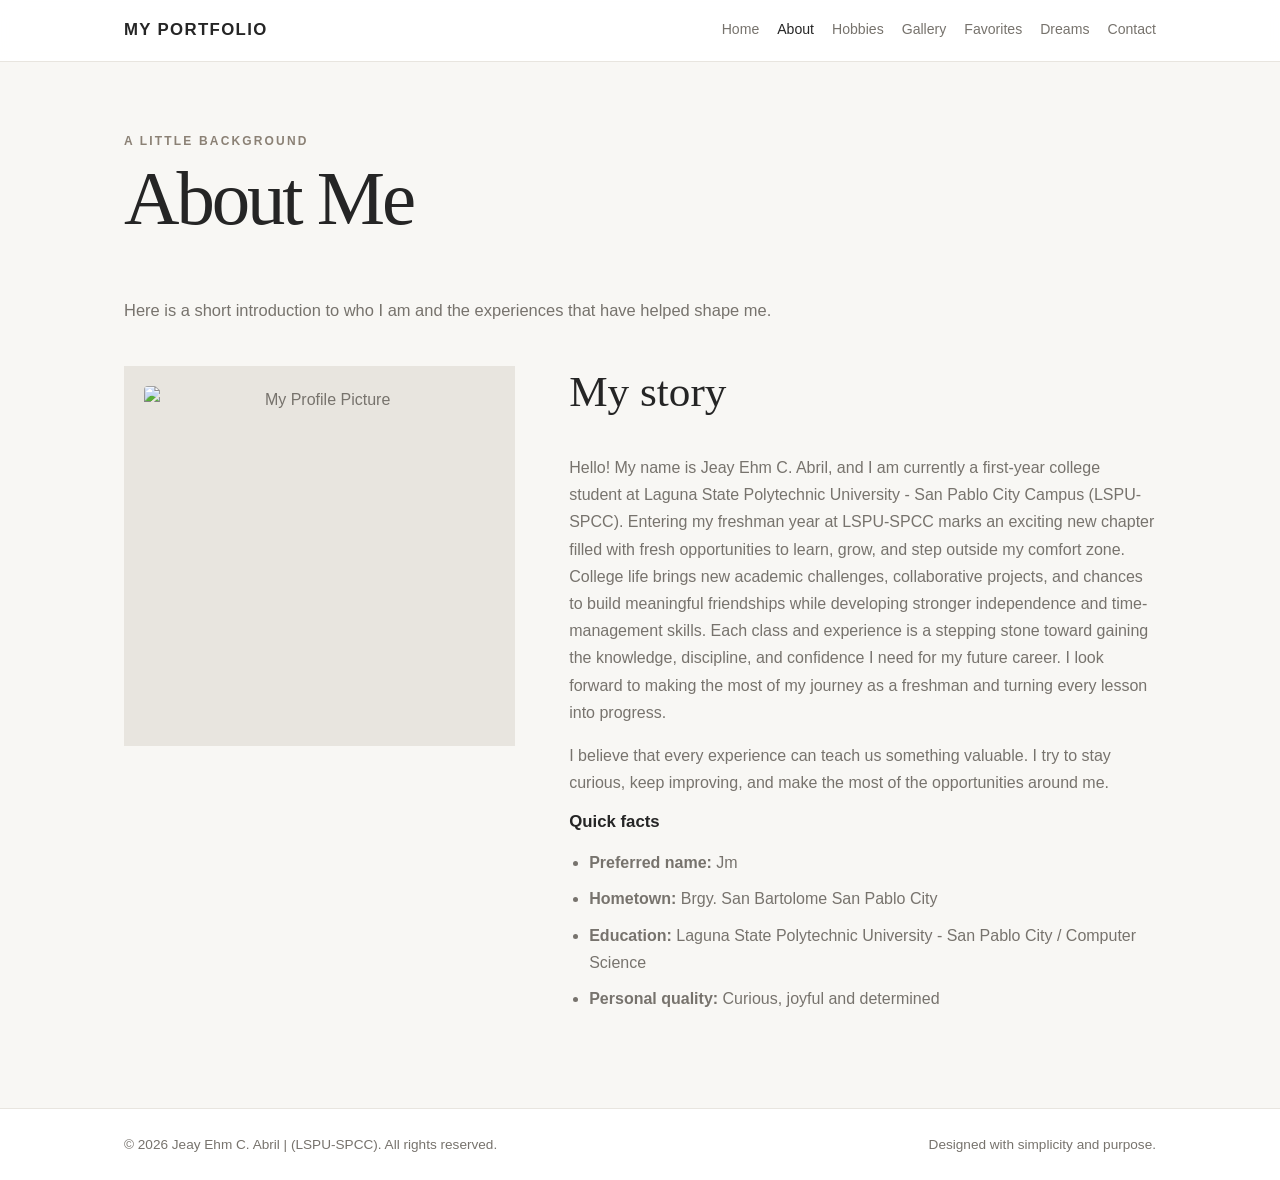
==== about.html @ 5f479e2b "Add files via upload" ====
<!DOCTYPE html>
<html lang="en">
<head>
  <meta charset="UTF-8">
  <meta name="viewport" content="width=device-width, initial-scale=1.0">
  <meta name="description" content="A minimalist personal website and digital portfolio.">
  <title>About Me | My Personal Website</title>
  <link rel="stylesheet" href="css/style.css">
</head>
<body>
  <header class="site-header">
    <div class="nav-wrap">
      <a class="logo" href="index.html">MY PORTFOLIO</a>

      <nav aria-label="Main navigation">
        <a href="index.html">Home</a>
        <a href="about.html" class="active">About</a>
        <a href="hobbies.html">Hobbies</a>
        <a href="gallery.html">Gallery</a>
        <a href="favorites.html">Favorites</a>
        <a href="dreams.html">Dreams</a>
        <a href="contact.html">Contact</a>
      </nav>
    </div>
  </header>

  <main>
    <header class="page-heading">
      <span class="eyebrow">A little background</span>
      <h1>About Me</h1>
      <p>Here is a short introduction to who I am and the experiences that have helped shape me.</p>
    </header>

    <section class="split">

      <div class="profile-placeholder">
        <img
          src="c:\Users\SDO-SANPABLO-155\Downloads\profile.jpg.jfif"
          alt="My Profile Picture"
          class="profile-picture"
        >
      </div>

      <div>
        <h2>My story</h2>

        <p>
          Hello! My name is Jeay Ehm C. Abril, and I am currently a first-year college student at Laguna State Polytechnic University - San Pablo City Campus (LSPU-SPCC).

Entering my freshman year at LSPU-SPCC marks an exciting new chapter filled with fresh opportunities to learn, grow, and step outside my comfort zone. College life brings new academic challenges, collaborative projects, and chances to build meaningful friendships while developing stronger independence and time-management skills. Each class and experience is a stepping stone toward gaining the knowledge, discipline, and confidence I need for my future career. I look forward to making the most of my journey as a freshman and turning every lesson into progress.
        </p>

        <p>
          I believe that every experience can teach us
          something valuable. I try to stay curious,
          keep improving, and make the most of the
          opportunities around me.
        </p>

        <h3>Quick facts</h3>

        <ul class="info-list">
          <li><strong>Preferred name:</strong> Jm</li>
          <li><strong>Hometown:</strong> Brgy. San Bartolome San Pablo City</li>
          <li><strong>Education:</strong> Laguna State Polytechnic University - San Pablo City / Computer Science</li>
          <li><strong>Personal quality:</strong> Curious, joyful and determined</li>
        </ul>
      </div>

    </section>
  </main>

  <footer class="site-footer">
    <div class="footer-wrap">
      <span>© 2026 Jeay Ehm C. Abril | (LSPU-SPCC). All rights reserved.</span>
      <span>Designed with simplicity and purpose.</span>
    </div>
  </footer>
</body>
</html>
---- css/style.css ----
/* Minimalist and Clean Personal Website */
:root {
  --bg: #f8f7f4;
  --surface: #ffffff;
  --text: #252525;
  --muted: #77736d;
  --line: #e8e5df;
  --accent: #8b8175;
  --max-width: 1080px;
}
* { box-sizing: border-box; }
html { scroll-behavior: smooth; }
body {
  margin: 0;
  background: var(--bg);
  color: var(--text);
  font-family: Arial, Helvetica, sans-serif;
  line-height: 1.7;
}
a { color: inherit; text-decoration: none; }
a:hover { color: var(--accent); }
.site-header {
  background: rgba(255,255,255,.92);
  border-bottom: 1px solid var(--line);
  position: sticky;
  top: 0;
  z-index: 10;
  backdrop-filter: blur(10px);
}
.nav-wrap {
  max-width: var(--max-width);
  margin: auto;
  padding: 16px 24px;
  display: flex;
  align-items: center;
  justify-content: space-between;
  gap: 20px;
}
.logo { font-size: 1.05rem; font-weight: 700; letter-spacing: .08em; }
nav { display: flex; flex-wrap: wrap; gap: 18px; }
nav a { color: var(--muted); font-size: .88rem; transition: color .2s; }
nav a:hover, nav a.active { color: var(--text); }
main { max-width: var(--max-width); margin: auto; padding: 64px 24px 80px; min-height: 75vh; }
.eyebrow {
  color: var(--accent); text-transform: uppercase; letter-spacing: .18em;
  font-size: .75rem; font-weight: 700;
}
h1, h2, h3 { line-height: 1.2; margin-top: 0; }
h1 { font-family: Georgia, 'Times New Roman', serif; font-size: clamp(2.5rem, 6vw, 4.8rem); font-weight: 400; letter-spacing: -.04em; }
h2 { font-family: Georgia, 'Times New Roman', serif; font-size: clamp(1.8rem, 4vw, 2.7rem); font-weight: 400; }
h3 { font-size: 1.05rem; }
p { color: var(--muted); }
.hero {
  min-height: 470px; display: grid; grid-template-columns: 1.15fr .85fr;
  align-items: center; gap: 56px;
}
.hero-copy p { max-width: 570px; font-size: 1.05rem; }
.hero-image {
  width: 100%; min-height: 340px; object-fit: cover; border-radius: 4px;
  background: var(--line);
}
.button {
  display: inline-block; margin-top: 16px; padding: 11px 21px;
  border: 1px solid var(--text); border-radius: 2px;
  font-size: .9rem; transition: all .2s;
}
.button:hover { background: var(--text); color: white; }
.page-heading { max-width: 700px; margin-bottom: 42px; }
.page-heading p { font-size: 1.03rem; }
.grid { display: grid; grid-template-columns: repeat(3, 1fr); gap: 22px; }
.card {
  background: var(--surface); border: 1px solid var(--line); padding: 24px;
  border-radius: 4px;
}
.card img { width: 100%; height: 190px; object-fit: cover; margin-bottom: 16px; }
.card p { margin-bottom: 0; }
.split { display: grid; grid-template-columns: .8fr 1.2fr; gap: 54px; align-items: start; }
.profile-placeholder {
  min-height: 340px; background: var(--line); display: grid; place-items: center;
  color: var(--muted); text-align: center; padding: 20px;
}
.info-list { padding-left: 20px; color: var(--muted); }
.info-list li { margin: 9px 0; }
.gallery { display: grid; grid-template-columns: repeat(3, 1fr); gap: 16px; }
.gallery figure { margin: 0; background: white; padding: 10px; border: 1px solid var(--line); }
.gallery img { width: 100%; height: 220px; object-fit: cover; display: block; }
figcaption { padding: 10px 3px 2px; color: var(--muted); font-size: .85rem; }
form { max-width: 650px; background: white; border: 1px solid var(--line); padding: 28px; }
label { display: block; margin: 14px 0 6px; font-size: .9rem; }
input, textarea {
  width: 100%; padding: 12px; border: 1px solid var(--line);
  border-radius: 2px; font: inherit; background: #fff;
}
textarea { min-height: 140px; resize: vertical; }
button {
  margin-top: 18px; padding: 12px 22px; border: 1px solid var(--text);
  background: var(--text); color: white; cursor: pointer; font: inherit;
}
button:hover { background: var(--accent); border-color: var(--accent); }
.note { font-size: .85rem; color: var(--muted); }
.site-footer { border-top: 1px solid var(--line); background: white; }
.footer-wrap {
  max-width: var(--max-width); margin: auto; padding: 24px;
  display: flex; justify-content: space-between; gap: 16px; flex-wrap: wrap;
  color: var(--muted); font-size: .85rem;
}
@media (max-width: 760px) {
  .nav-wrap { align-items: flex-start; flex-direction: column; }
  nav { gap: 10px 16px; }
  main { padding-top: 42px; }
  .hero, .split { grid-template-columns: 1fr; gap: 28px; }
  .hero { min-height: auto; }
  .hero-image { min-height: 260px; }
  .grid, .gallery { grid-template-columns: repeat(2, 1fr); }
}
@media (max-width: 480px) {
  .grid, .gallery { grid-template-columns: 1fr; }
  .gallery img { height: 240px; }
  form { padding: 18px; }
}
.profile-picture {
    width: 100%;
    height: 340px;
    object-fit: cover;
    border-radius: 4px;
    display: block;
}
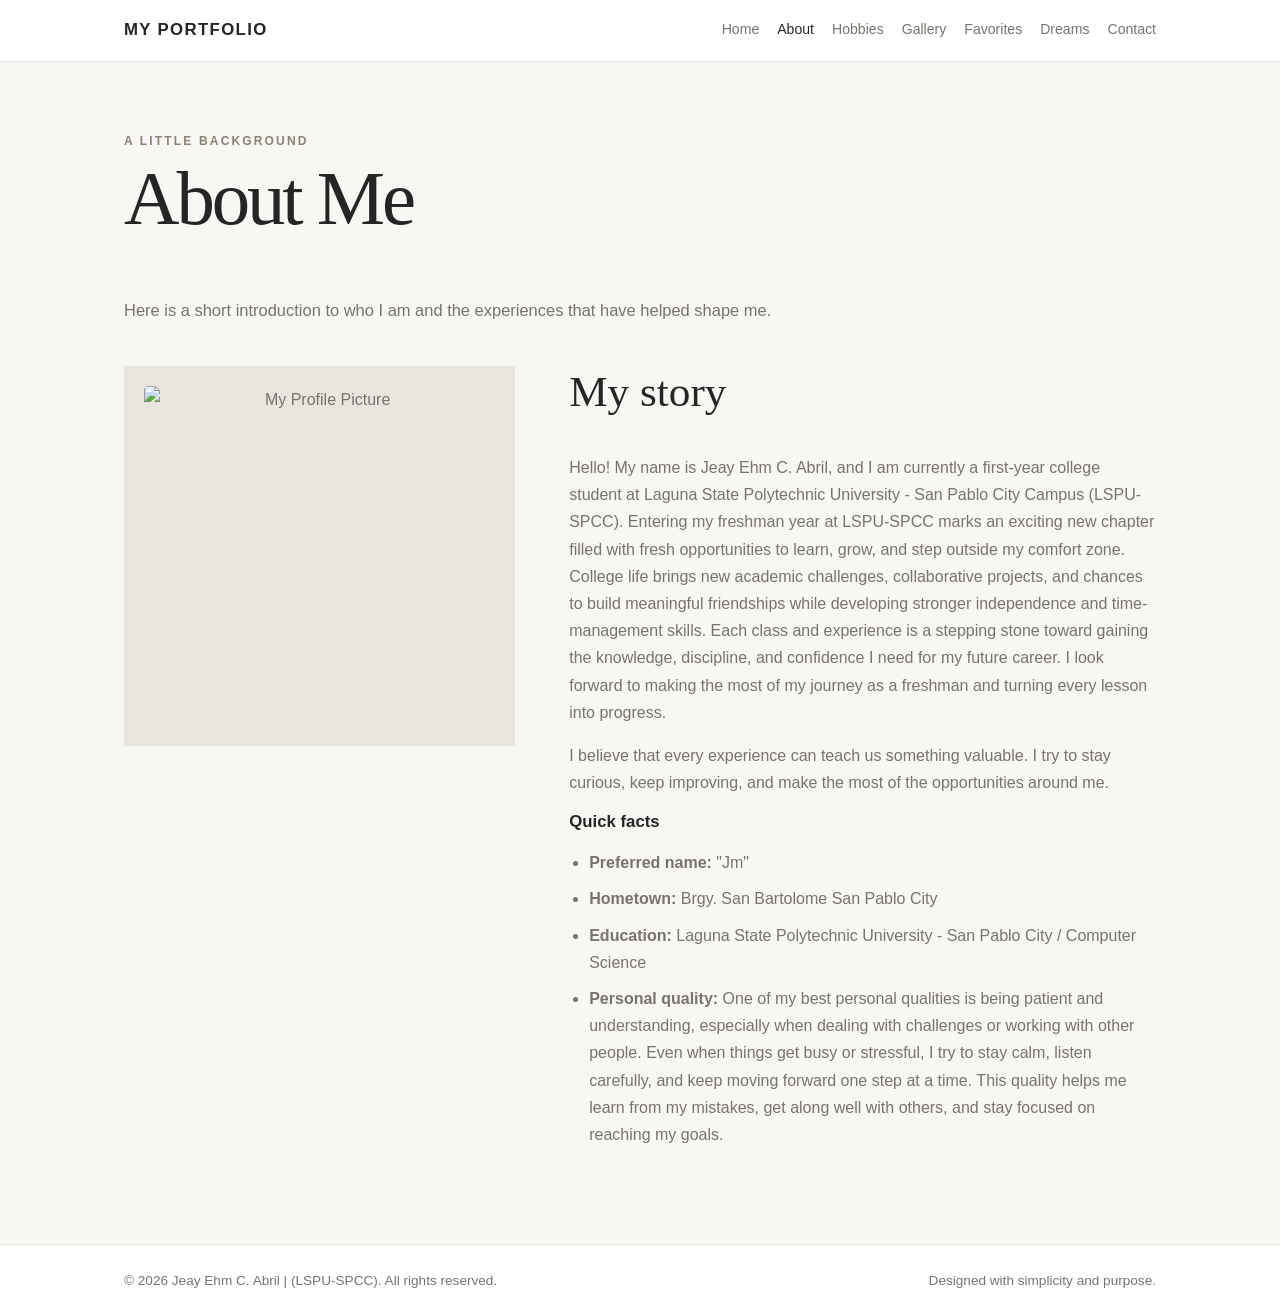
==== commit a52a2042: "Add files via upload" ====
--- a/about.html
+++ b/about.html
@@ -61,10 +61,10 @@
         <h3>Quick facts</h3>
 
         <ul class="info-list">
-          <li><strong>Preferred name:</strong> Jm</li>
+          <li><strong>Preferred name:</strong> "Jm"</li>
           <li><strong>Hometown:</strong> Brgy. San Bartolome San Pablo City</li>
           <li><strong>Education:</strong> Laguna State Polytechnic University - San Pablo City / Computer Science</li>
-          <li><strong>Personal quality:</strong> Curious, joyful and determined</li>
+          <li><strong>Personal quality:</strong> One of my best personal qualities is being patient and understanding, especially when dealing with challenges or working with other people. Even when things get busy or stressful, I try to stay calm, listen carefully, and keep moving forward one step at a time. This quality helps me learn from my mistakes, get along well with others, and stay focused on reaching my goals.</li>
         </ul>
       </div>
 
